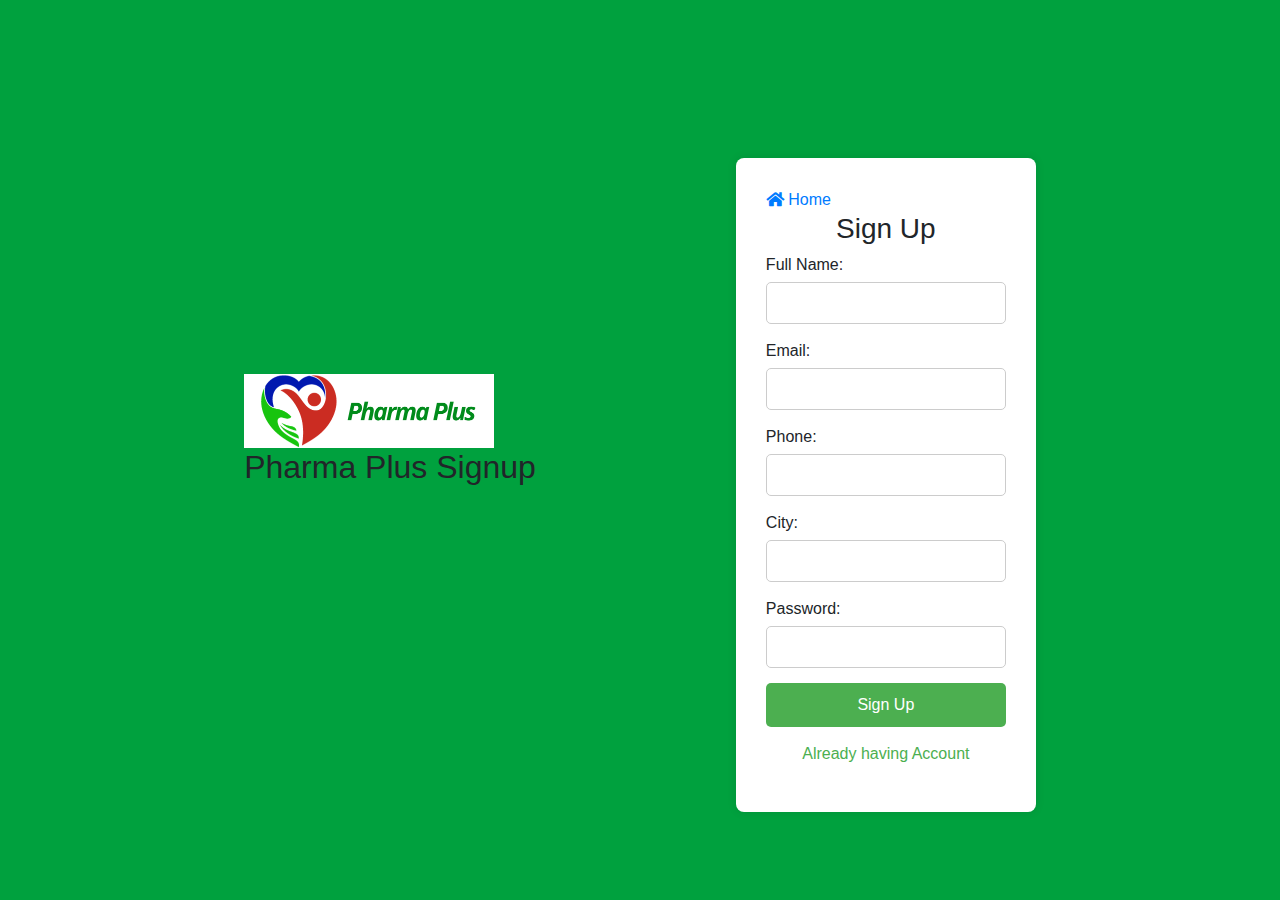
==== signup.html @ 5c2de272 "Initial Commit" ====
<!DOCTYPE html>
<html lang="en">
  <head>
    <!-- Favicon -->
    <link rel="icon" href="img/favicon.png" />
    <meta charset="UTF-8" />
    <meta name="viewport" content="width=device-width, initial-scale=1.0" />
    <title>Pharma Plus Signup</title>

    <link rel="shortcut icon" href="assets/images/common/fav.png" />
    <link rel="stylesheet" href="assets/css/bootstrap.min.css" />
    <link rel="stylesheet" href="assets/css/fontawsom-all.min.css" />
    <style>
      /* ########## Inline Basic css ######### */
      body {
        font-family: Arial, sans-serif;
        background-color: #00a13e;
        margin: 0;
        padding: 0;
      }
      .container {
        display: flex;
        justify-content: center;
        align-items: center;
        height: 100vh;
      }
      .form {
        width: 300px;
        background: #fff;
        padding: 30px;
        border-radius: 8px;
        box-shadow: 0 0 10px rgba(0, 0, 0, 0.1);
        margin-top: 70px;
      }
      h2 {
        text-align: center;
        margin-bottom: 20px;
      }
      label {
        display: block;
        margin-bottom: 5px;
      }
      input[type="text"],
      input[type="email"],
      input[type="password"] {
        width: 100%;
        padding: 8px;
        margin-bottom: 15px;
        border-radius: 5px;
        border: 1px solid #ccc;
      }
      button[type="submit"] {
        width: 100%;
        padding: 10px;
        border: none;
        border-radius: 5px;
        cursor: pointer;
        background-color: #4caf50;
        color: white;
      }
      button[type="submit"]:hover {
        background-color: #45a049;
      }
      #trytologin {
        text-align: center;
        margin-top: 15px;
      }
      #trytologin a {
        text-decoration: none;
        color: #4caf50;
      }
      .img {
        width: 250px;
      }
      h2 {
        padding-right: 200px;
        padding-bottom: 20px;
      }

      h3 {
        text-align: center;
      }
    </style>
  </head>

  <body>
    <div class="container">
      <div>
        <img class="img" src="assets/images/common/logo.png" alt="logo" />
        <br />
        <h2>Pharma Plus Signup</h2>
      </div>
      <form class="form" id="signupForm">
        <div>
          <a href="index.html"><i class="fas fa-home"></i> Home</a>
        </div>
        <h3>Sign Up</h3>
        <label for="name">Full Name:</label>
        <input type="text" id="name" name="name" required />

        <label for="email">Email:</label>
        <input type="email" id="email" name="email" required />

        <label for="phone">Phone:</label>
        <input type="text" id="phone" name="phone" required />

        <label for="city">City:</label>
        <input type="text" id="city" name="city" required />

        <label for="password">Password:</label>
        <input type="password" id="password" name="password" required />

        <button type="submit">Sign Up</button>
        <p id="trytologin"><a href="login.html">Already having Account</a></p>
      </form>
    </div>
  </body>
  <script src="https://stackpath.bootstrapcdn.com/bootstrap/4.5.2/js/bootstrap.min.js"></script>
</html>
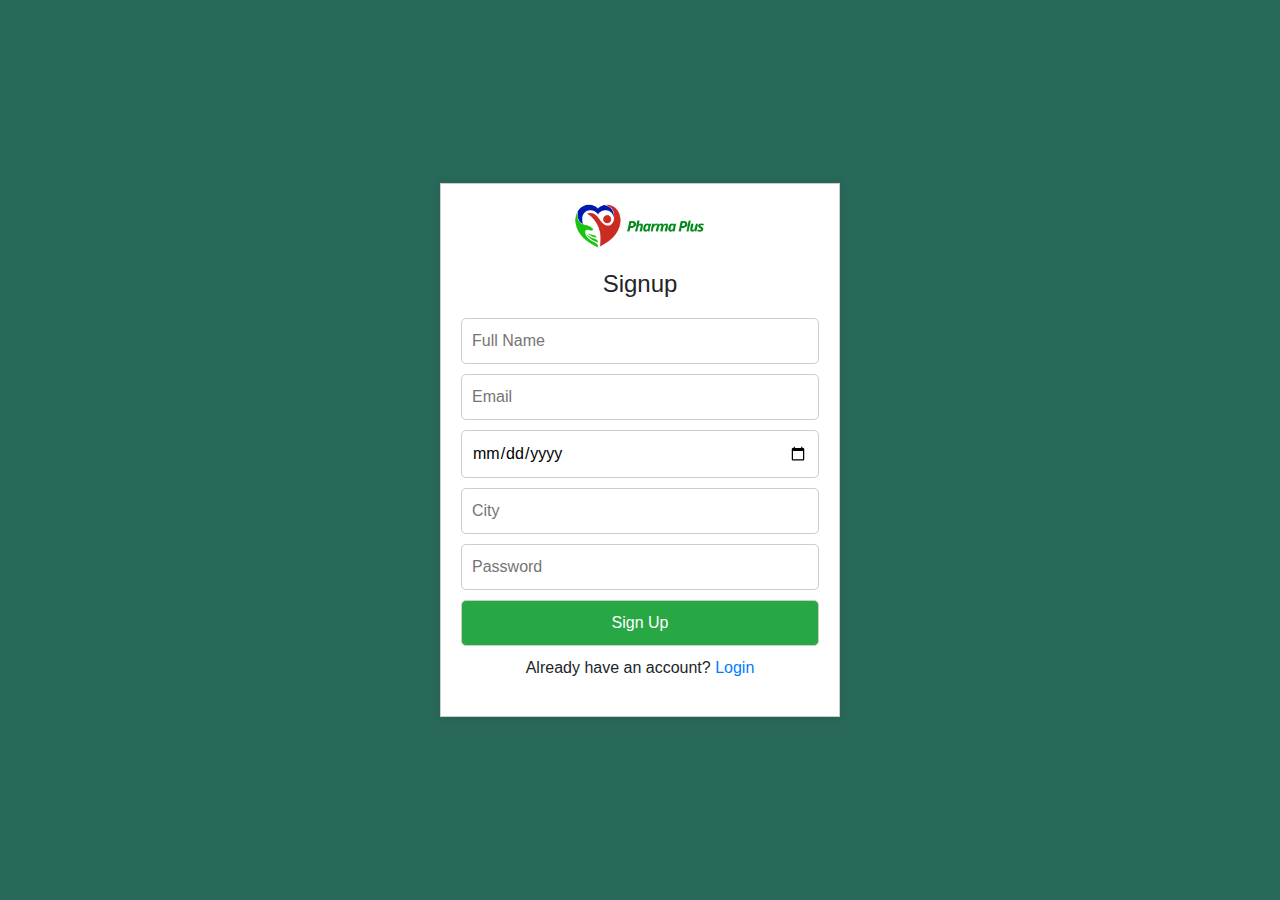
==== commit 136d9c94: "First  Commit" ====
--- a/signup.html
+++ b/signup.html
@@ -1,8 +1,6 @@
 <!DOCTYPE html>
 <html lang="en">
   <head>
-    <!-- Favicon -->
-    <link rel="icon" href="img/favicon.png" />
     <meta charset="UTF-8" />
     <meta name="viewport" content="width=device-width, initial-scale=1.0" />
     <title>Pharma Plus Signup</title>
@@ -11,109 +9,121 @@
     <link rel="stylesheet" href="assets/css/bootstrap.min.css" />
     <link rel="stylesheet" href="assets/css/fontawsom-all.min.css" />
     <style>
-      /* ########## Inline Basic css ######### */
       body {
         font-family: Arial, sans-serif;
-        background-color: #00a13e;
         margin: 0;
         padding: 0;
-      }
-      .container {
         display: flex;
         justify-content: center;
         align-items: center;
         height: 100vh;
+        background-color: #29695a;
       }
-      .form {
-        width: 300px;
-        background: #fff;
-        padding: 30px;
-        border-radius: 8px;
+      .container {
+        text-align: center;
+        border: 1px solid #ccc;
+        padding: 20px;
+        max-width: 80%;
+        width: 400px;
+        background-color: #fff;
         box-shadow: 0 0 10px rgba(0, 0, 0, 0.1);
-        margin-top: 70px;
       }
-      h2 {
-        text-align: center;
-        margin-bottom: 20px;
-      }
-      label {
-        display: block;
-        margin-bottom: 5px;
+      .logo {
+        width: 150px;
+        height: auto;
+        margin-bottom: 7px;
       }
       input[type="text"],
       input[type="email"],
-      input[type="password"] {
-        width: 100%;
-        padding: 8px;
-        margin-bottom: 15px;
-        border-radius: 5px;
-        border: 1px solid #ccc;
-      }
-      button[type="submit"] {
+      input[type="password"],
+      input[type="date"],
+      input[type="submit"] {
         width: 100%;
         padding: 10px;
-        border: none;
+        margin-bottom: 10px;
+        border: 1px solid #ccc;
         border-radius: 5px;
-        cursor: pointer;
-        background-color: #4caf50;
-        color: white;
-      }
-      button[type="submit"]:hover {
-        background-color: #45a049;
-      }
-      #trytologin {
-        text-align: center;
-        margin-top: 15px;
-      }
-      #trytologin a {
-        text-decoration: none;
-        color: #4caf50;
-      }
-      .img {
-        width: 250px;
-      }
-      h2 {
-        padding-right: 200px;
-        padding-bottom: 20px;
+        box-sizing: border-box;
       }
 
-      h3 {
-        text-align: center;
+      h4 {
+        padding: 15px 0 12px 0;
       }
     </style>
   </head>
-
   <body>
     <div class="container">
-      <div>
-        <img class="img" src="assets/images/common/logo.png" alt="logo" />
-        <br />
-        <h2>Pharma Plus Signup</h2>
-      </div>
-      <form class="form" id="signupForm">
-        <div>
-          <a href="index.html"><i class="fas fa-home"></i> Home</a>
-        </div>
-        <h3>Sign Up</h3>
-        <label for="name">Full Name:</label>
-        <input type="text" id="name" name="name" required />
+      <a href="index.html">
+        <img src="assets/images/common/logo.png" alt="Logo" class="logo" />
+      </a>
 
-        <label for="email">Email:</label>
-        <input type="email" id="email" name="email" required />
+      <form
+        id="signupForm"
+        action=""
+        method="POST"
+        onsubmit="return validateForm()"
+      >
+        <h4>Signup</h4>
+        <input
+          type="text"
+          id="fullname"
+          name="fullname"
+          placeholder="Full Name"
+          required
+        /><br />
+        <input
+          type="email"
+          id="email"
+          name="email"
+          placeholder="Email"
+          required
+        /><br />
+        <input type="date" id="dob" name="dob" required /><br />
+        <input
+          type="text"
+          id="city"
+          name="city"
+          placeholder="City"
+          required
+        /><br />
+        <input
+          type="password"
+          id="password"
+          name="password"
+          placeholder="Password"
+          required
+        /><br />
+        <input type="submit" value="Sign Up" class="btn-success" />
+      </form>
+      <p>Already have an account? <a href="login.html">Login</a></p>
+    </div>
 
-        <label for="phone">Phone:</label>
-        <input type="text" id="phone" name="phone" required />
+    <script>
+      function validateForm() {
+        var fullname = document.getElementById("fullname").value;
+        var email = document.getElementById("email").value;
+        var dob = document.getElementById("dob").value;
+        var city = document.getElementById("city").value;
+        var password = document.getElementById("password").value;
 
-        <label for="city">City:</label>
-        <input type="text" id="city" name="city" required />
+        if (
+          fullname === "" ||
+          email === "" ||
+          dob === "" ||
+          city === "" ||
+          password === ""
+        ) {
+          alert("Please fill in all fields.");
+          return false;
+        }
 
-        <label for="password">Password:</label>
-        <input type="password" id="password" name="password" required />
+        setTimeout(() => {
+          alert("Account created successfully!");
+          window.location.href = "login.html"; // Redirect to login page
+        }, 1500); // Change this delay time as needed
 
-        <button type="submit">Sign Up</button>
-        <p id="trytologin"><a href="login.html">Already having Account</a></p>
-      </form>
-    </div>
+        return false; // Prevent default form submission
+      }
+    </script>
   </body>
-  <script src="https://stackpath.bootstrapcdn.com/bootstrap/4.5.2/js/bootstrap.min.js"></script>
 </html>
